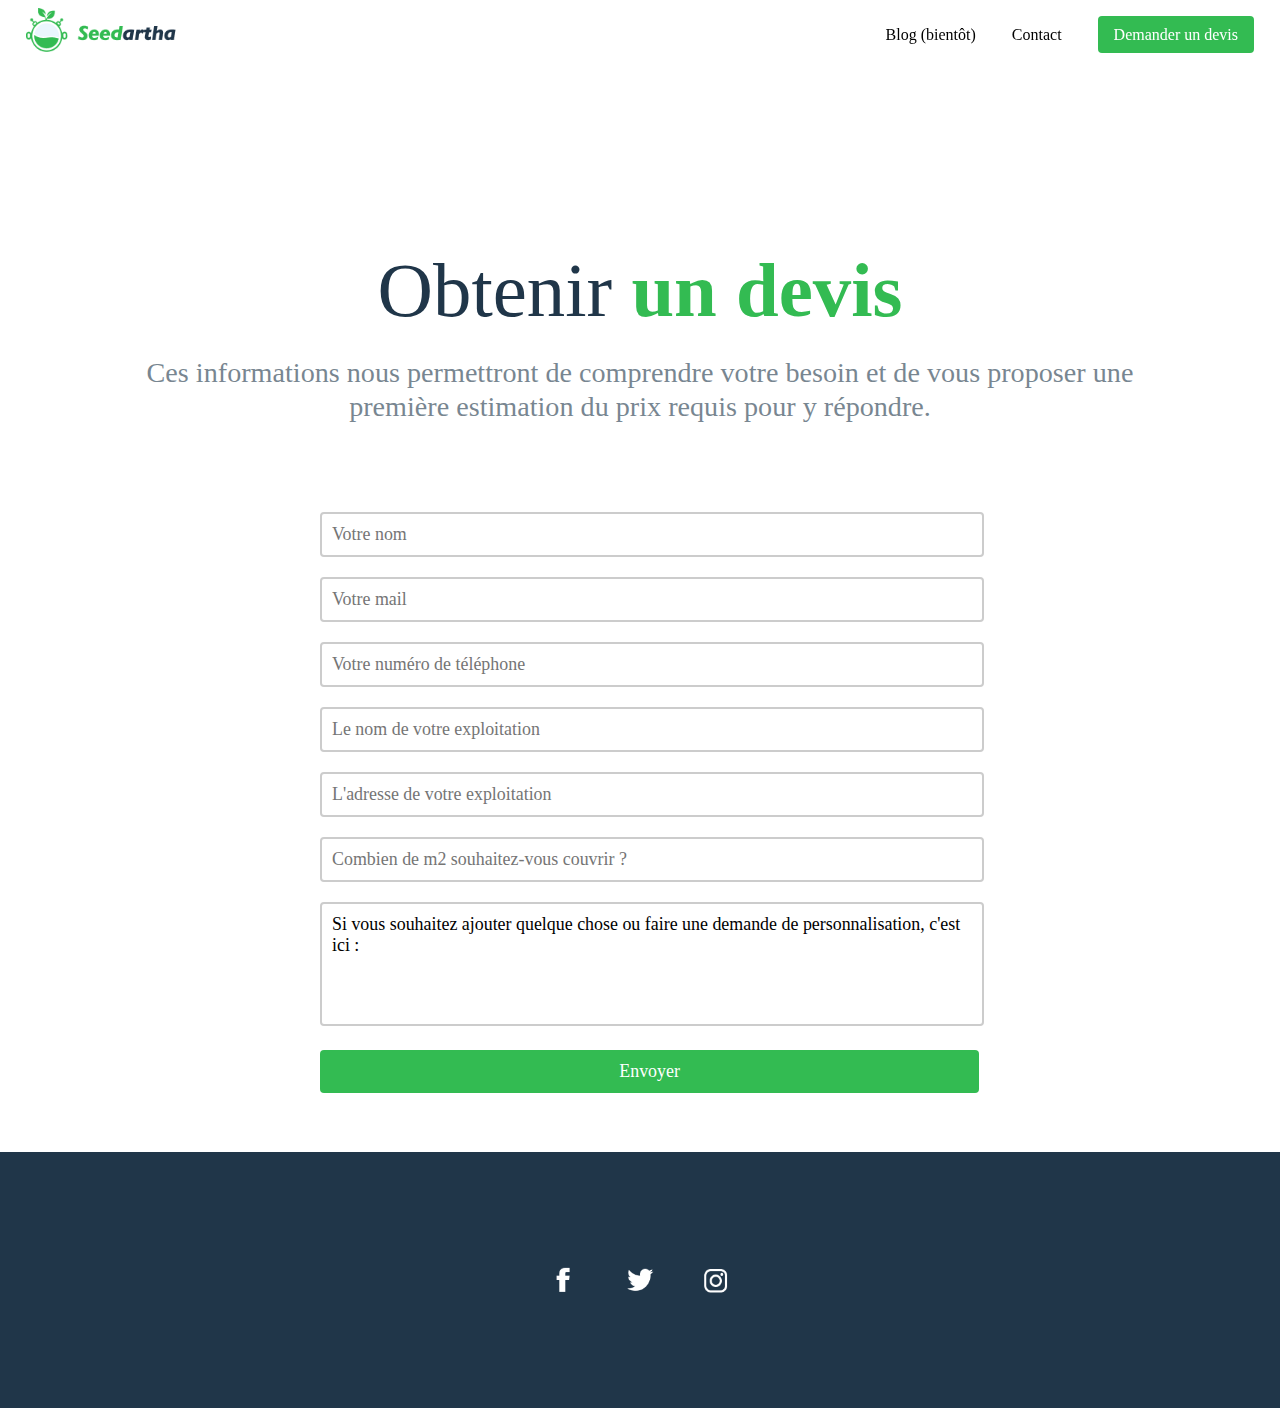
==== devis.html @ 0bee7e18 "First commit" ====
<!DOCTYPE html>
<html>
  <head>
    <link rel="stylesheet" type="text/css" href="design.css">
    <meta charset="utf-8">
    <title>Seedartha - Devis</title>
  </head>

  <body>

    <nav>
        <ul>
          <li><a href="../seedartha"><img class="logo" src="images/logoo.png" alt="logo seedartha"></a></li>
          <li>Blog (bientôt)</li>
          <a style="color: black" href="mailto:contact@seedartha.com"><li>Contact</li></a>
          <li><button class="devis">Demander un devis</button></li>
        </ul>
      </nav>

        <section style="">
                <h2>Obtenir <span class="green">un devis</span><br><p class="desc">Ces informations nous permettront de comprendre votre besoin et de vous proposer une première estimation du prix requis pour y répondre.</p></h2>
        </section>
        <section style="min-height: 30vw;top: -20vw">
            <form class="validate-form">
              <div style="width:50vw;">
                <div class="input-holder">
                  <input type="text" placeholder="Votre nom" class="validate" required/>
                  <span class="message">Who are you stranger?</span>
                </div>
                <div class="input-holder">
                  <input type="email" placeholder="Votre mail" class="validate" required/>
                  <span class="message">How else will I contact you?</span>
                </div>
                <div class="input-holder">
                  <input type="email" placeholder="Votre numéro de téléphone" class="validate" required/>
                  <span class="message">How else will I contact you?</span>
                </div>
                <div class="input-holder">
                  <input type="text" placeholder="Le nom de votre exploitation" class="validate" required/>
                  <span class="message">Who are you stranger?</span>
                </div>
                <div class="input-holder">
                  <input type="text" placeholder="L'adresse de votre exploitation" class="validate" required/>
                  <span class="message">Who are you stranger?</span>
                </div>
                <div class="input-holder">
                  <input type="text" placeholder="Combien de m2 souhaitez-vous couvrir ?" class="validate" required/>
                  <span class="message">Who are you stranger?</span>
                </div>
                <div class="input-holder">
                  <textarea>Si vous souhaitez ajouter quelque chose ou faire une demande de personnalisation, c'est ici :</textarea>
                </div>
              </div>
              <button class="submit">Envoyer</button>
            </form>
        </section>
        <section style="min-height: 20vw; background: #203649;">
          <img class='fb' src="images/Vector.png" alt="Mon image de test">
          <img class='twi' src="images/Path 2.png" alt="Mon image de test">
          <img class='ig' src="images/Group 18.png" alt="Mon image de test">
        </section>


  </body>
</html>
---- design.css ----
* {
    margin: 0;
    padding: 0;
  }

body, html {
    width: 100%;
    font-family: 'Gill Sans';
    max-width: 100%;
    overflow-x: hidden;
    color: #203649;
  }

nav {
    position: fixed;
    top: 0;
    width: 100%;
    height: 70px;
    text-align: right;
    font-size: 1rem;
    color: black;
    z-index: 99;
}

ul {
    padding-right: 10px;
}

li {
    display: inline-block;
    margin: 1rem;
}

.devis {
    font-family: 'Gill Sans';
    font-size: 1rem;
	position: relative;
	border: 0;
	padding: 0.6em 1em;
	background: #33BB52;
	color: #fff;
    border-radius: 4px;
}

nav ul li:hover {
    cursor: pointer;
    text-decoration: underline;
    color: #33BB52;
}

.logo {
    left: 1rem;
    position: absolute;
    width: 170px;
    margin-top: -16px;
    margin-left: 10px;
}

.green {
    color: #33BB52;
    font-weight: 700;
}

.bloc {
    width: 100%;
    position: absolute;
}

.plant {
    position: absolute;
    top: 44%;
    right: 0;
    transform: translate(0, -50%);
    width: 20vw;
}

.seeds {
    position: absolute;
    bottom: calc(50% - 26vw);
    left: 10vw;
    transform: translate(0, 0);
    width: 20vw;
}

.more {
    z-index: 100;
    position: absolute; /* postulat de départ */
    top: calc(44% + 20vw); left: 50%; /* à 50%/50% du parent référent */
    transform: translate(-50%, -50%);
    font-family: 'Gill Sans';
    font-size: 1.4vw;
	position: relative;
	border: 0;
	padding: 0.6em 1em;
	background: #203649;
	color: #fff;
    border-radius: 4px;
}

button:hover {
    opacity: 60%;
}

section {
    max-width: 100%;
    min-height: 60vw;
    width: 100%;
    position: relative;
  }

  h2 {
    position: absolute; /* postulat de départ */
    top: 44%; left: 50%; /* à 50%/50% du parent référent */
    transform: translate(-50%, -50%);
    font-size: 6vw;
    text-align: center;
    font-weight: 500;
    width: 80%;
    line-height: 1em;
  }

  .desc {
    font-family: 'Helvetica Neue';
    font-size: 2.2vw;
    text-align: center;
    opacity: 60%;
    font-weight: 300;
    margin-top: 26px;
    line-height: 1.2em;
  }

  .contact-desc {
    font-family: 'Helvetica Neue';
    font-size: 1.5vw;
    text-align: center;
    font-weight: 300;
    line-height: 1.2em;
    padding-top: calc(70px + 5vw);
  }

  .cercle { 
    position: absolute; /* postulat de départ */
    top: 44%;
    right: 0; /* à 50%/50% du parent référent */
    transform: translate(60%, -80%);
    height: 90vw; 
    width: 90vw; 
    background-color: #eaf6fd85;
    border-radius: 50%;
    z-index: -2;
} 

.cercle1 { 
    position: absolute; /* postulat de départ */
    top: 0;
    left: 0; /* à 50%/50% du parent référent */
    transform: translate(-50%, -50%);
    height: 30vw;
    width: 30vw;
    background-color: #eaf6fd85;
    border-radius: 50%;
    z-index: -2;
}

.leaf {
    position: absolute; /* postulat de départ */
    top: 0%;
    left: 50%; /* à 50%/50% du parent référent */
    transform: translate(-50%, 50%);
}

h4 {
    position: absolute; /* postulat de départ */
    top: 0%;
    left: 50%; /* à 50%/50% du parent référent */
    transform: translate(-50%, 0%);
    margin-top: 70px;
    text-align: center;
    font-size: 3vw;
    font-weight: 500;
    width: 60%;
}

.services {
    width: 86%;
    position: absolute; /* postulat de départ */
    top: 0%;
    left: 49%; /* à 50%/50% du parent référent */
    transform: translate(-50%, 50%);
    margin-top: calc(80px - 4vw);
}

.webapp {
    width: 86%;
    position: absolute; /* postulat de départ */
    top: -5%;
    left: 47%; /* à 50%/50% du parent référent */
    transform: translate(-50%, 50%);
    margin-top: calc(10px - 4vw);
}

.centrage2 {
    width: 20vw;
    font-size: 1.4vw;
    position: absolute; /* postulat de départ */
    top: calc(70px + 13vw);
    left: calc(50% + 20px);
}

.centrage1 {
    width: 20vw;
    font-size: 1.4vw;
    position: absolute; /* postulat de départ */
    top: calc(70px + 13vw);
    right: calc(50% + 20px);
}

.fb {
    width: 1vw;
    font-size: 1.4vw;
    position: absolute; /* postulat de départ */
    top: 50%;
    left: calc(50% - 6vw);
    transform: translate(-50%, -50%);
}

.twi {
    width: 2vw;
    font-size: 1.4vw;
    position: absolute; /* postulat de départ */
    top: 50%;
    left: calc(50%);
    transform: translate(-50%, -50%);
}

.ig {
    width: 2vw;
    font-size: 1.4vw;
    position: absolute; /* postulat de départ */
    top: 50%;
    left: calc(50% + 6vw);
    transform: translate(-50%, -50%);
}

.video-container {
	position: relative;
	padding-bottom: 56.25%;
	padding-top: 30px;
	height: 0;
	overflow: hidden;
}

.video-container iframe,  
.video-container object,  
.video-container embed {
	position: absolute;
	top: 0;
    left: 50%;
    transform: translate(-50%, 0%);
	width: 80%;
	height: 80%;
}








  form{
	position: absolute;
	top: 0;
    left: 50%;
    transform: translate(-50%, 0%);

  }
  .input-holder{
    position: relative;
    margin: 0 0 20px;

  }
  input,
  textarea{
    border: 2px solid #ccc;
    border-radius: 4px;
    padding: 10px;
    width: 100%;
    resize: none;
    font-family: 'Gill Sans';
    font-size: 1.4vw;
    font-weight: 300;
  }

  textarea{
    min-height: 100px;
  }
  .message{
    position: absolute;
    z-index: 9;
    display: none;
    width: 100%;
    padding: 10px;
    margin-top: 10px;
    background: #D9585C;
    color: #fff;
    text-align: center;
  }

    .message:after{
      content:'';
      position: absolute;
      top: -10px;
      left: 50%;
      display: block;
      margin-left: -10px;
      border: solid;
      border-color: #D9585C transparent #D9585C;
      border-width: 0 10px 10px;
    }
  }
  .is-valid{
    border-color: #AAD661 !important;
    transition: 0;
  }
  .not-valid{
    border-color: #D7595F;
    transition: 0;
    }

  .submit{
    display: block;
    width: 103%;
    border-radius: 4px;
    background: transparent;
    color: #ccc;
    font-family: 'Gill Sans';
    font-size: 1.4vw;
	border: 0;
	padding: 0.6em 1em;
	background: #33BB52;
	color: #fff;
    border-radius: 4px;
  }
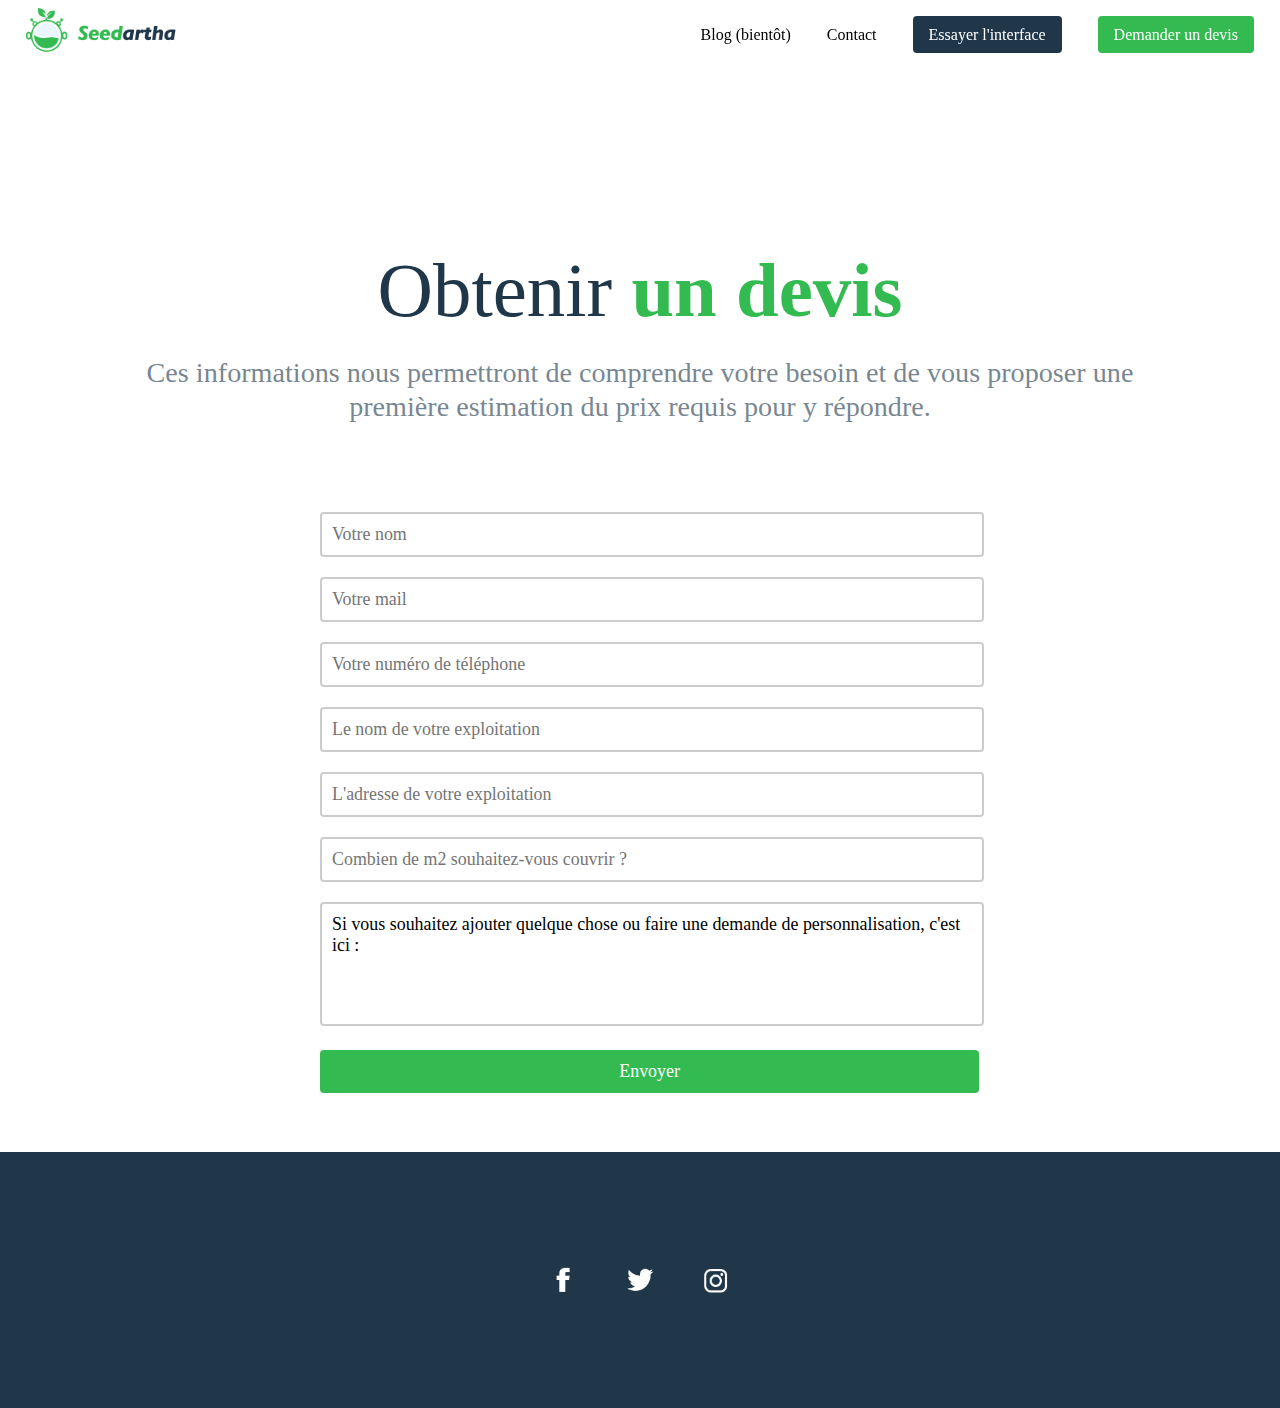
==== commit d23a4cfb: "First commit" ====
--- a/devis.html
+++ b/devis.html
@@ -2,6 +2,7 @@
 <html>
   <head>
     <link rel="stylesheet" type="text/css" href="design.css">
+    <link rel="shortcut icon" type="image/png" href="newlogo.png"/>
     <meta charset="utf-8">
     <title>Seedartha - Devis</title>
   </head>
@@ -10,14 +11,15 @@
 
     <nav>
         <ul>
-          <li><a href="../seedartha"><img class="logo" src="images/logoo.png" alt="logo seedartha"></a></li>
+          <li><a href="https://seedartha.netlify.app/"><img class="logo" src="images/logoo.png" alt="logo seedartha"></a></li>
           <li>Blog (bientôt)</li>
           <a style="color: black" href="mailto:contact@seedartha.com"><li>Contact</li></a>
-          <li><button class="devis">Demander un devis</button></li>
+          <li><a style="color: black;" href="https://my.farm.bot/app"><button class="devis" style="background: #203649">Essayer l'interface</button></a></li>
+          <li><a style="color: black" href="devis.html"><button class="devis">Demander un devis</button></a></li>
         </ul>
       </nav>
 
-        <section style="">
+        <section>
                 <h2>Obtenir <span class="green">un devis</span><br><p class="desc">Ces informations nous permettront de comprendre votre besoin et de vous proposer une première estimation du prix requis pour y répondre.</p></h2>
         </section>
         <section style="min-height: 30vw;top: -20vw">
@@ -32,7 +34,7 @@
                   <span class="message">How else will I contact you?</span>
                 </div>
                 <div class="input-holder">
-                  <input type="email" placeholder="Votre numéro de téléphone" class="validate" required/>
+                  <input type="text" placeholder="Votre numéro de téléphone" class="validate" required/>
                   <span class="message">How else will I contact you?</span>
                 </div>
                 <div class="input-holder">
--- a/design.css
+++ b/design.css
@@ -83,6 +83,21 @@
 }
 
 .more {
+    z-index: 100;
+    position: absolute; /* postulat de départ */
+    top: calc(44% + 20vw); left: 50%; /* à 50%/50% du parent référent */
+    transform: translate(-50%, -50%);
+    font-family: 'Gill Sans';
+    font-size: 1.4vw;
+	position: relative;
+	border: 0;
+	padding: 0.6em 1em;
+	background: #203649;
+	color: #fff;
+    border-radius: 4px;
+}
+
+.more2 {
     z-index: 100;
     position: absolute; /* postulat de départ */
     top: calc(44% + 20vw); left: 50%; /* à 50%/50% du parent référent */
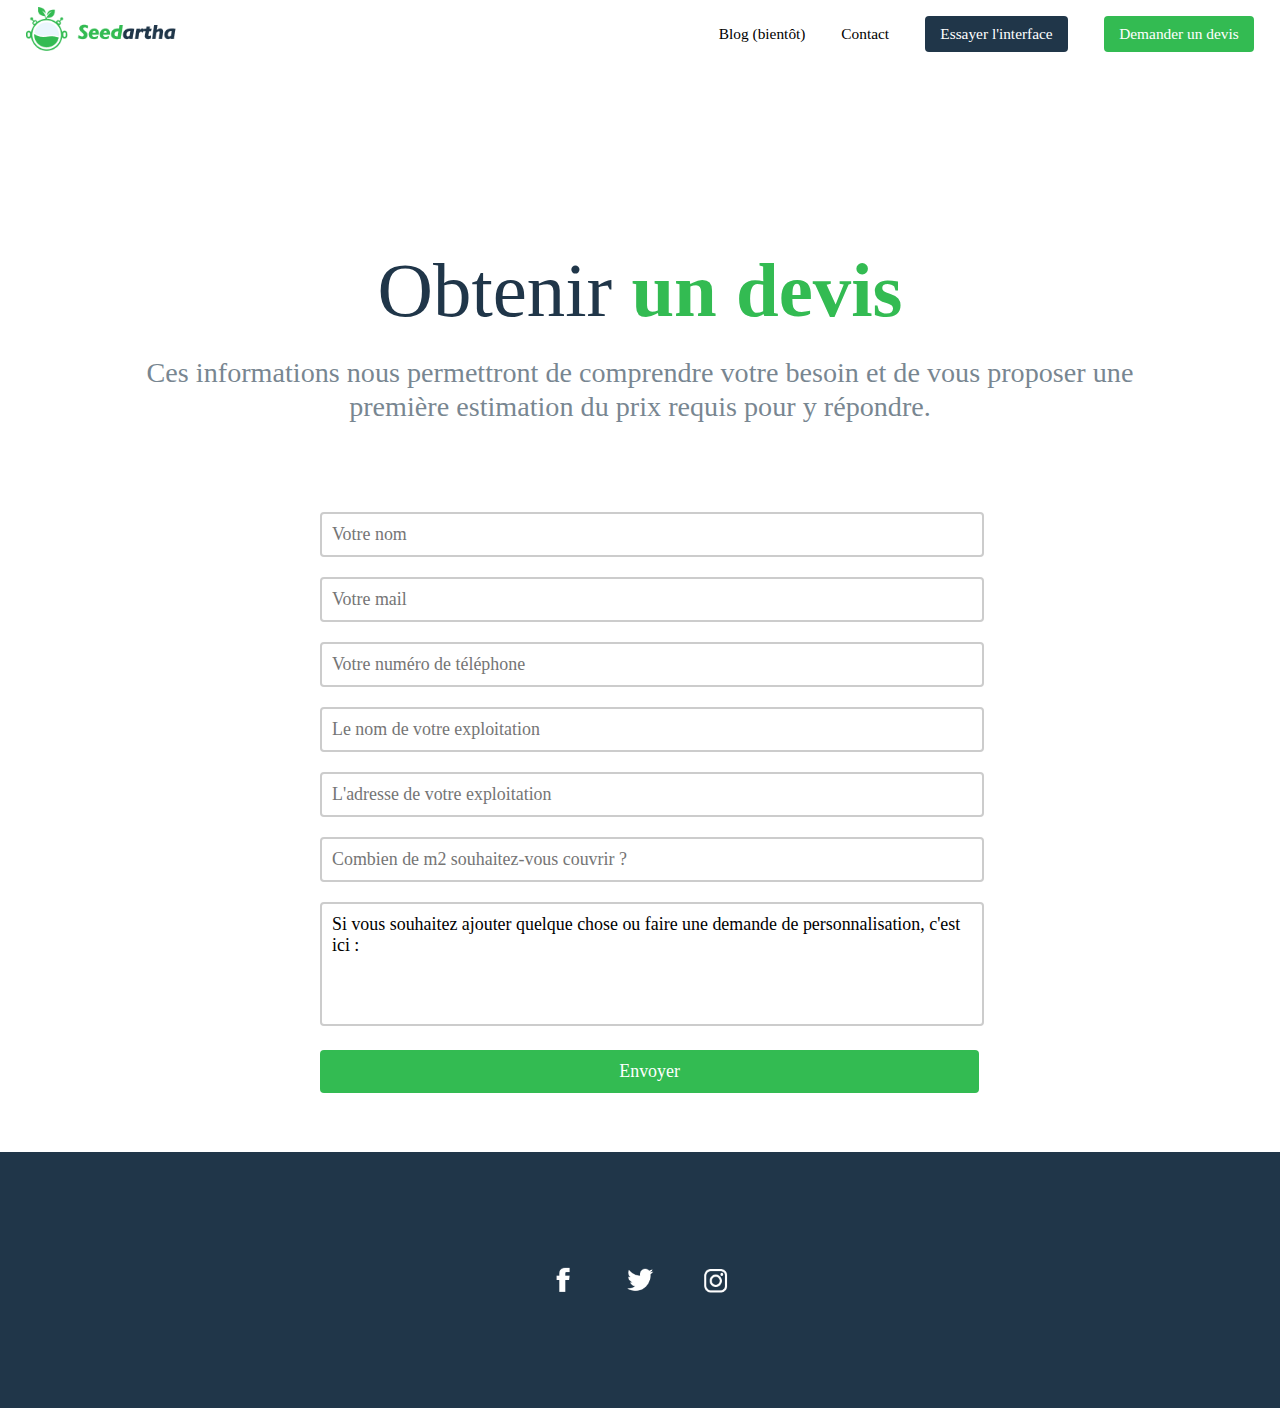
==== commit 8e0aaef8: "First commit" ====
--- a/devis.html
+++ b/devis.html
@@ -23,7 +23,7 @@
                 <h2>Obtenir <span class="green">un devis</span><br><p class="desc">Ces informations nous permettront de comprendre votre besoin et de vous proposer une première estimation du prix requis pour y répondre.</p></h2>
         </section>
         <section style="min-height: 30vw;top: -20vw">
-            <form class="validate-form">
+            <form class="validate-form" action="POST" data-netlify="true">
               <div style="width:50vw;">
                 <div class="input-holder">
                   <input type="text" placeholder="Votre nom" class="validate" required/>
--- a/design.css
+++ b/design.css
@@ -17,9 +17,11 @@
     width: 100%;
     height: 70px;
     text-align: right;
-    font-size: 1rem;
+    font-size: 1.2vw;
     color: black;
     z-index: 99;
+    font-family: 'Gill Sans';
+    background: white;
 }
 
 ul {
@@ -33,7 +35,7 @@
 
 .devis {
     font-family: 'Gill Sans';
-    font-size: 1rem;
+    font-size: 1.2vw;
 	position: relative;
 	border: 0;
 	padding: 0.6em 1em;
@@ -257,24 +259,6 @@
     transform: translate(-50%, -50%);
 }
 
-.video-container {
-	position: relative;
-	padding-bottom: 56.25%;
-	padding-top: 30px;
-	height: 0;
-	overflow: hidden;
-}
-
-.video-container iframe,  
-.video-container object,  
-.video-container embed {
-	position: absolute;
-	top: 0;
-    left: 50%;
-    transform: translate(-50%, 0%);
-	width: 80%;
-	height: 80%;
-}
 
 
 
@@ -333,7 +317,7 @@
       border-color: #D9585C transparent #D9585C;
       border-width: 0 10px 10px;
     }
-  }
+
   .is-valid{
     border-color: #AAD661 !important;
     transition: 0;
@@ -356,4 +340,57 @@
 	background: #33BB52;
 	color: #fff;
     border-radius: 4px;
+  }
+
+
+
+
+
+
+
+
+
+  @-webkit-keyframes zoom {
+    from {
+      -webkit-transform: scale(1, 1);
+    }
+    to {
+      -webkit-transform: scale(1.5, 1.5);
+    }
+  }
+  
+  @keyframes zoom {
+    from {
+      transform: scale(1, 1);
+    }
+    to {
+      transform: scale(1.5, 1.5);
+    }
+  }
+  
+  .carousel-inner .item > img {
+    -webkit-animation: zoom 20s;
+    animation: zoom 20s;
+  }
+
+
+
+
+
+
+  .thug {
+      color: white;
+      z-index: 999;
+      background: #33BB52;
+      position: absolute;
+      right: 0;
+      height: 100%;
+      width: 30%;
+      text-align: center;
+      font-family: 'Gill Sans';
+      font-weight: normal;
+      font-size: 2.2vw;
+      display:inline-block;
+      vertical-align:middle;
+      padding-top: 30%;
   }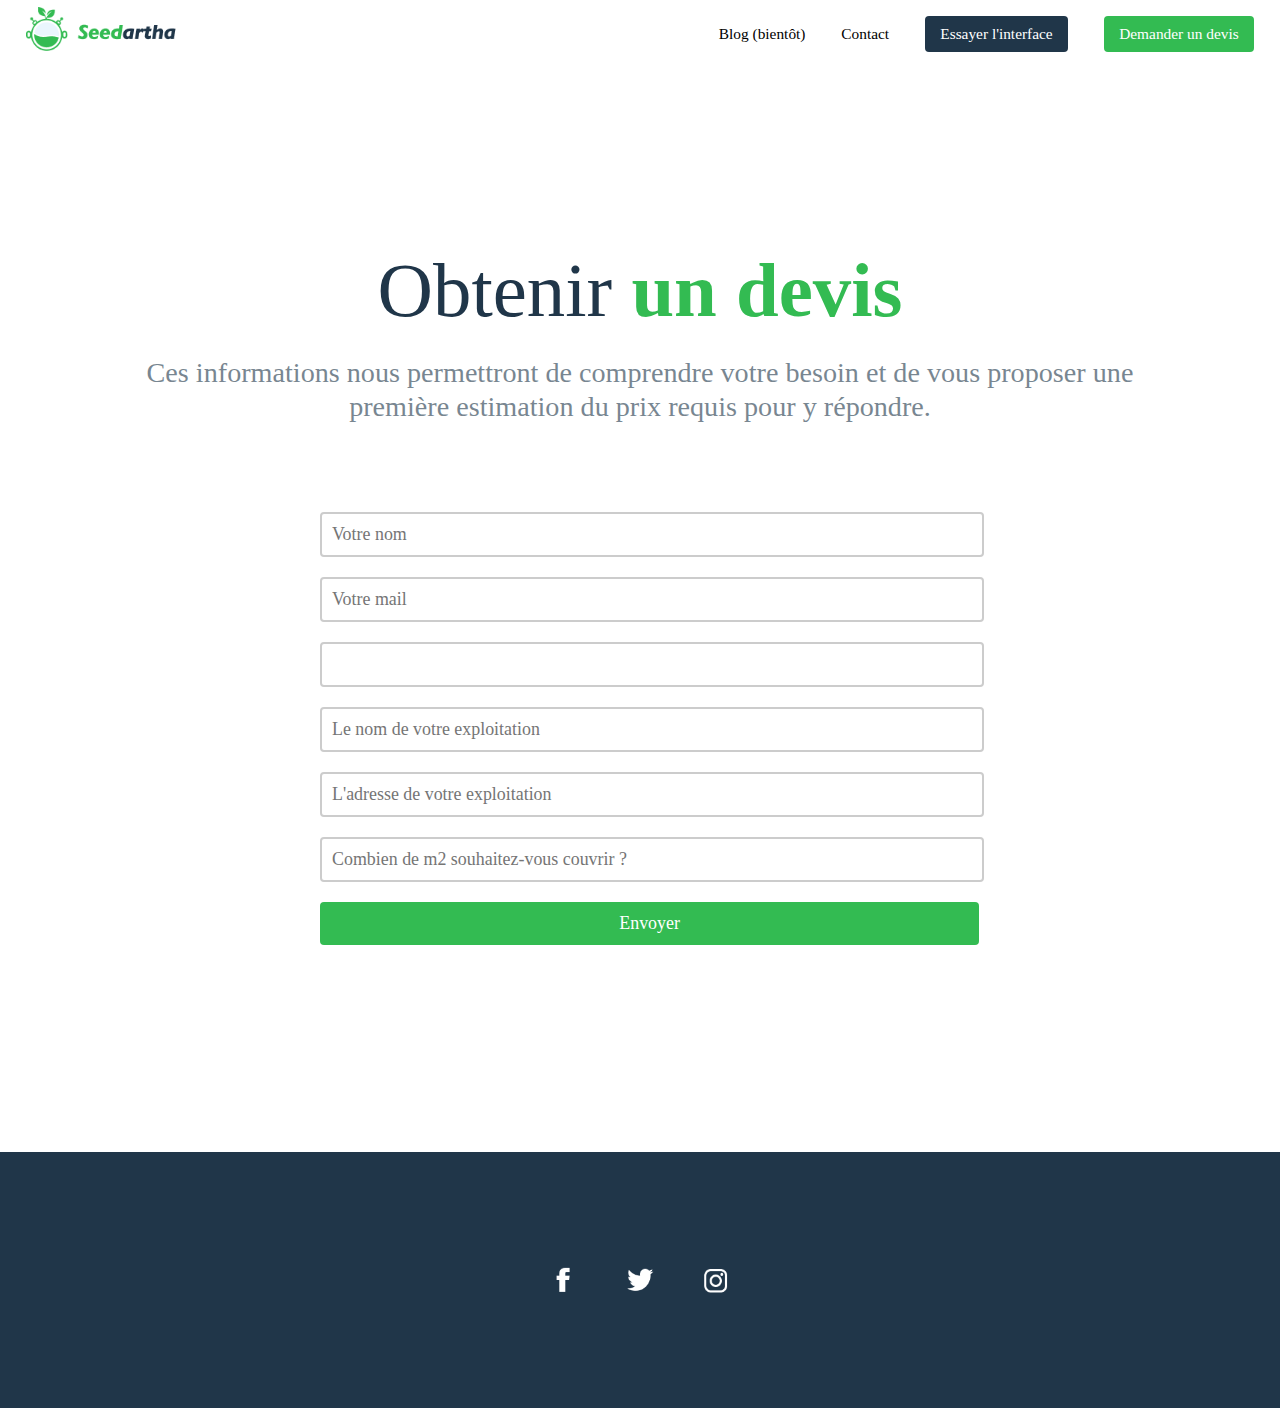
==== commit 35d26633: "First commit" ====
--- a/devis.html
+++ b/devis.html
@@ -26,31 +26,24 @@
             <form class="validate-form" action="POST" data-netlify="true">
               <div style="width:50vw;">
                 <div class="input-holder">
-                  <input type="text" placeholder="Votre nom" class="validate" required/>
-                  <span class="message">Who are you stranger?</span>
+                  <input type="text" name="Votre nom" placeholder="Votre nom" class="validate" required/>
                 </div>
                 <div class="input-holder">
-                  <input type="email" placeholder="Votre mail" class="validate" required/>
-                  <span class="message">How else will I contact you?</span>
+                  <input type="email" name="Votre mail" placeholder="Votre mail" class="validate" required/>
                 </div>
                 <div class="input-holder">
-                  <input type="text" placeholder="Votre numéro de téléphone" class="validate" required/>
-                  <span class="message">How else will I contact you?</span>
+                  <input type="text" name="Votre numéro de téléphone" laceholder="Votre numéro de téléphone" class="validate" required/>
                 </div>
                 <div class="input-holder">
-                  <input type="text" placeholder="Le nom de votre exploitation" class="validate" required/>
-                  <span class="message">Who are you stranger?</span>
+                  <input type="text" name="Le nom de votre exploitation" placeholder="Le nom de votre exploitation" class="validate" required/>
                 </div>
                 <div class="input-holder">
-                  <input type="text" placeholder="L'adresse de votre exploitation" class="validate" required/>
-                  <span class="message">Who are you stranger?</span>
+                  <input type="text" name="L'adresse de votre exploitation" placeholder="L'adresse de votre exploitation" class="validate" required/>
                 </div>
                 <div class="input-holder">
-                  <input type="text" placeholder="Combien de m2 souhaitez-vous couvrir ?" class="validate" required/>
-                  <span class="message">Who are you stranger?</span>
+                  <input type="text" name="Combien de m2 souhaitez-vous couvrir ?" placeholder="Combien de m2 souhaitez-vous couvrir ?" class="validate" required/>
                 </div>
-                <div class="input-holder">
-                  <textarea>Si vous souhaitez ajouter quelque chose ou faire une demande de personnalisation, c'est ici :</textarea>
+                <div class="input-holder" name="Plus d'infos" placeholder="Si vous souhaitez ajouter quelque chose ou faire une demande de personnalisation, c'est ici">
                 </div>
               </div>
               <button class="submit">Envoyer</button>
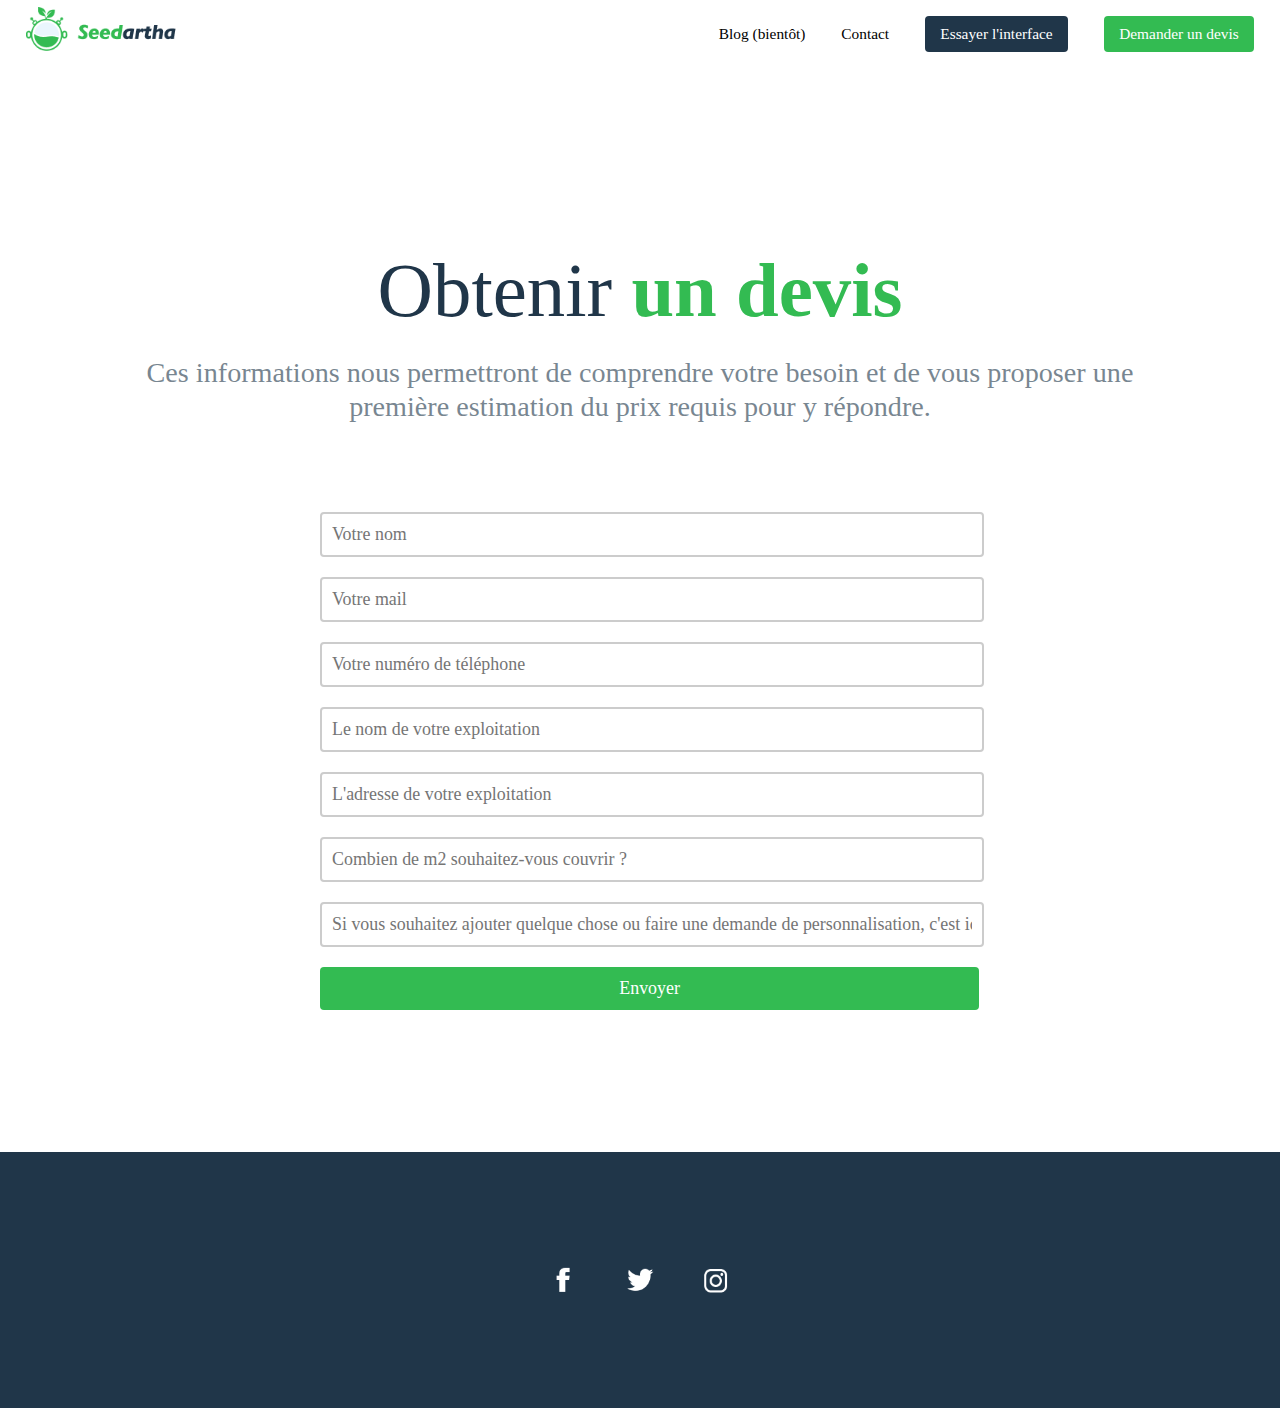
==== commit 0f1d24e1: "First commit" ====
--- a/devis.html
+++ b/devis.html
@@ -32,7 +32,7 @@
                   <input type="email" name="Votre mail" placeholder="Votre mail" class="validate" required/>
                 </div>
                 <div class="input-holder">
-                  <input type="text" name="Votre numéro de téléphone" laceholder="Votre numéro de téléphone" class="validate" required/>
+                  <input type="text" name="Votre numéro de téléphone" placeholder="Votre numéro de téléphone" class="validate" required/>
                 </div>
                 <div class="input-holder">
                   <input type="text" name="Le nom de votre exploitation" placeholder="Le nom de votre exploitation" class="validate" required/>
@@ -43,7 +43,8 @@
                 <div class="input-holder">
                   <input type="text" name="Combien de m2 souhaitez-vous couvrir ?" placeholder="Combien de m2 souhaitez-vous couvrir ?" class="validate" required/>
                 </div>
-                <div class="input-holder" name="Plus d'infos" placeholder="Si vous souhaitez ajouter quelque chose ou faire une demande de personnalisation, c'est ici">
+                <div class="input-holder">
+                  <input type="text" name="Plus d'infos" placeholder="Si vous souhaitez ajouter quelque chose ou faire une demande de personnalisation, c'est ici">
                 </div>
               </div>
               <button class="submit">Envoyer</button>
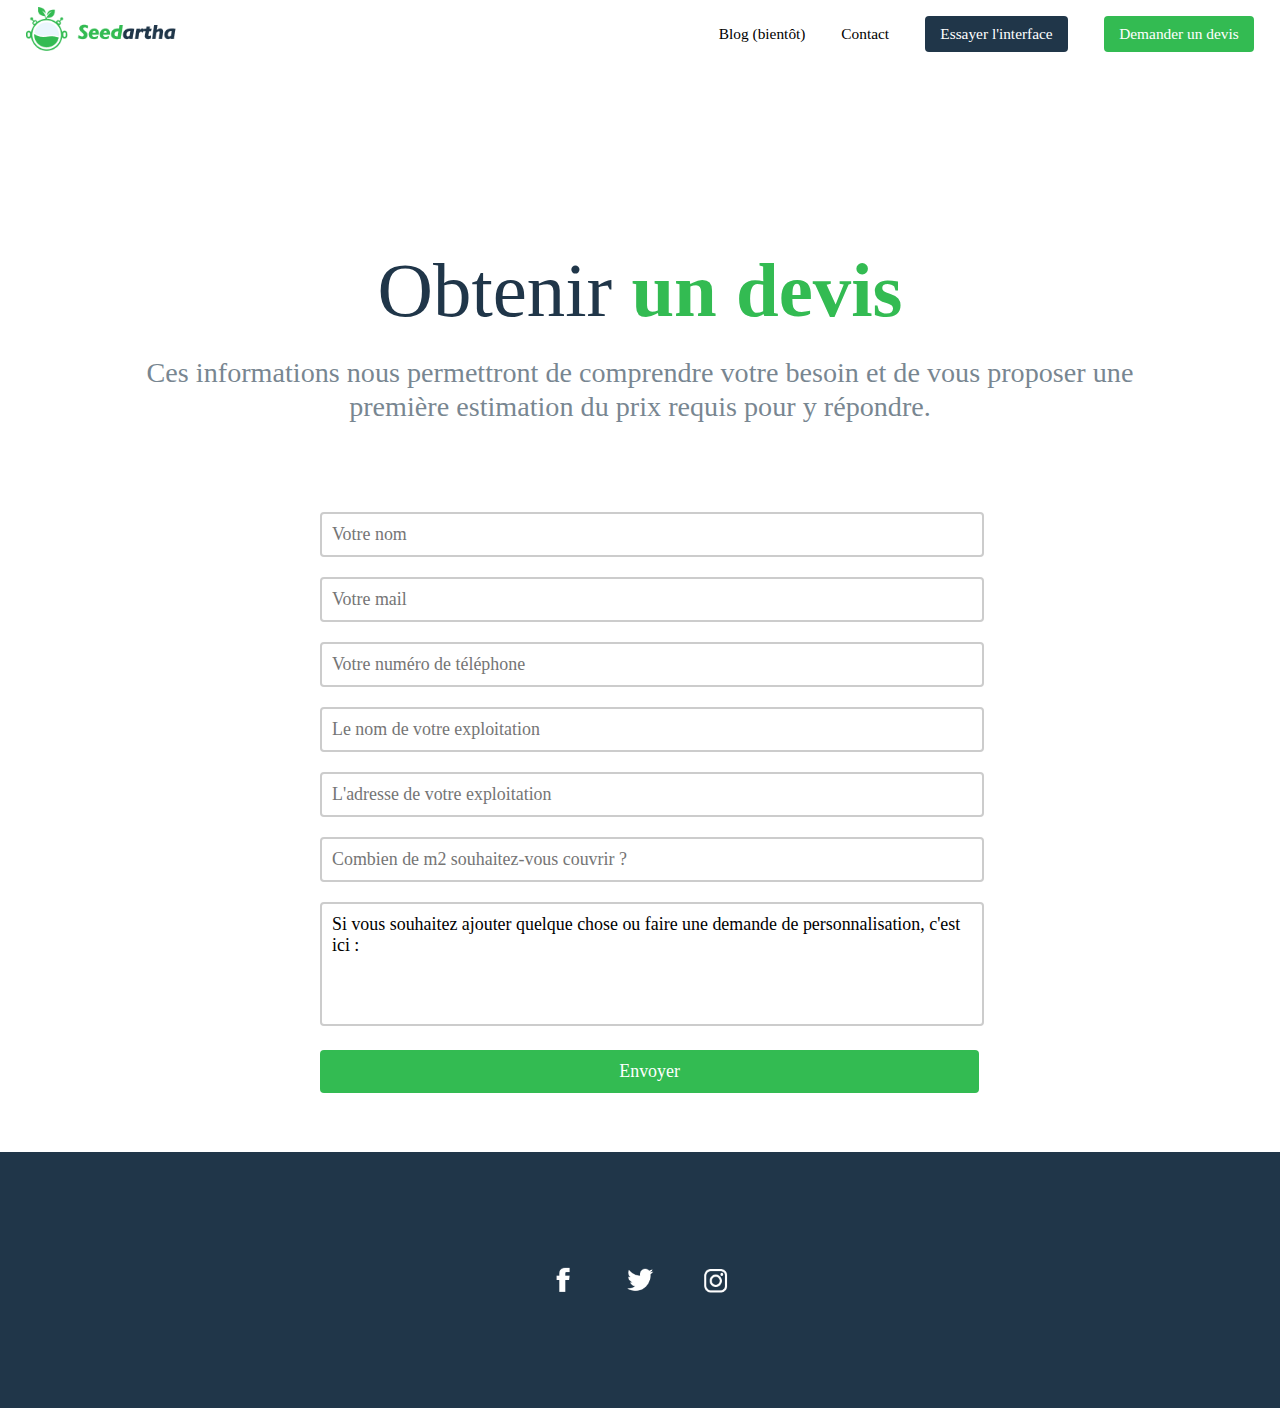
==== commit 719c6644: "First commit" ====
--- a/devis.html
+++ b/devis.html
@@ -44,7 +44,7 @@
                   <input type="text" name="Combien de m2 souhaitez-vous couvrir ?" placeholder="Combien de m2 souhaitez-vous couvrir ?" class="validate" required/>
                 </div>
                 <div class="input-holder">
-                  <input type="text" name="Plus d'infos" placeholder="Si vous souhaitez ajouter quelque chose ou faire une demande de personnalisation, c'est ici">
+                  <textarea name="infos">Si vous souhaitez ajouter quelque chose ou faire une demande de personnalisation, c'est ici :</textarea>
                 </div>
               </div>
               <button class="submit">Envoyer</button>
